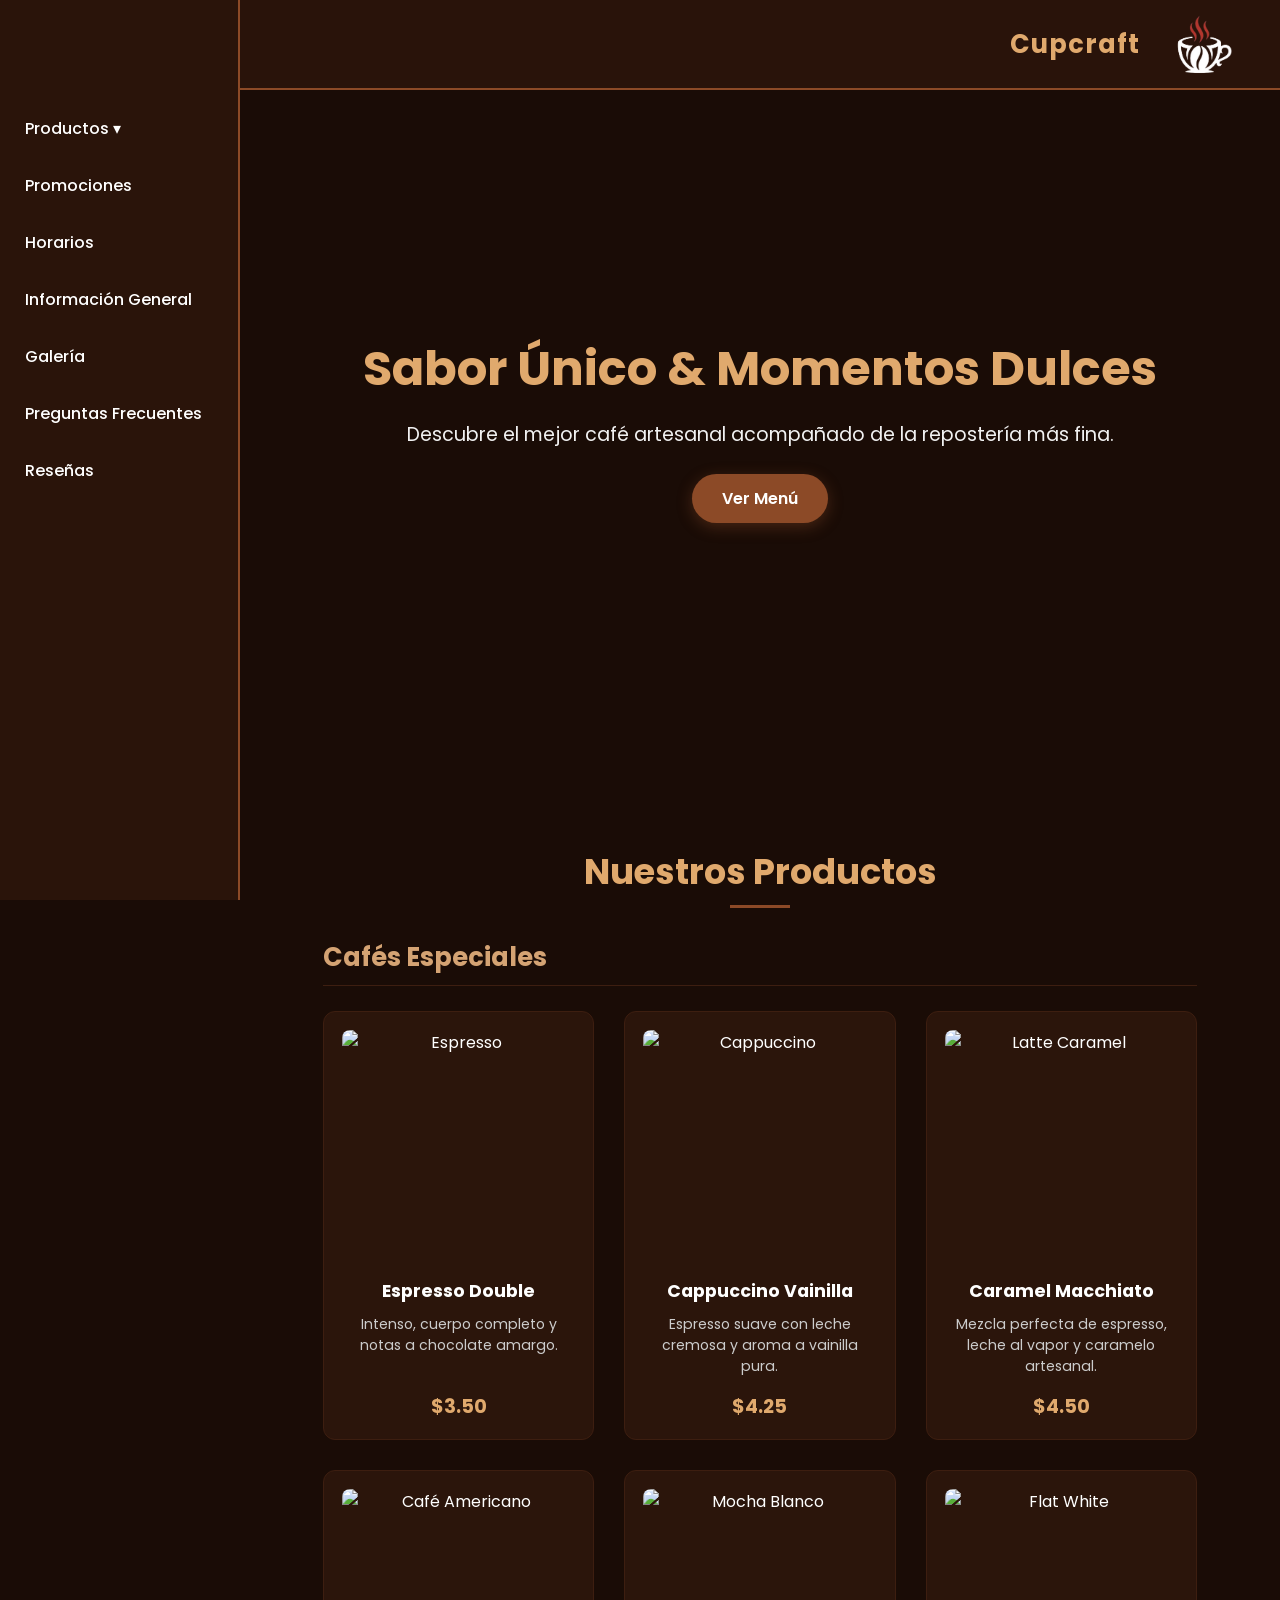
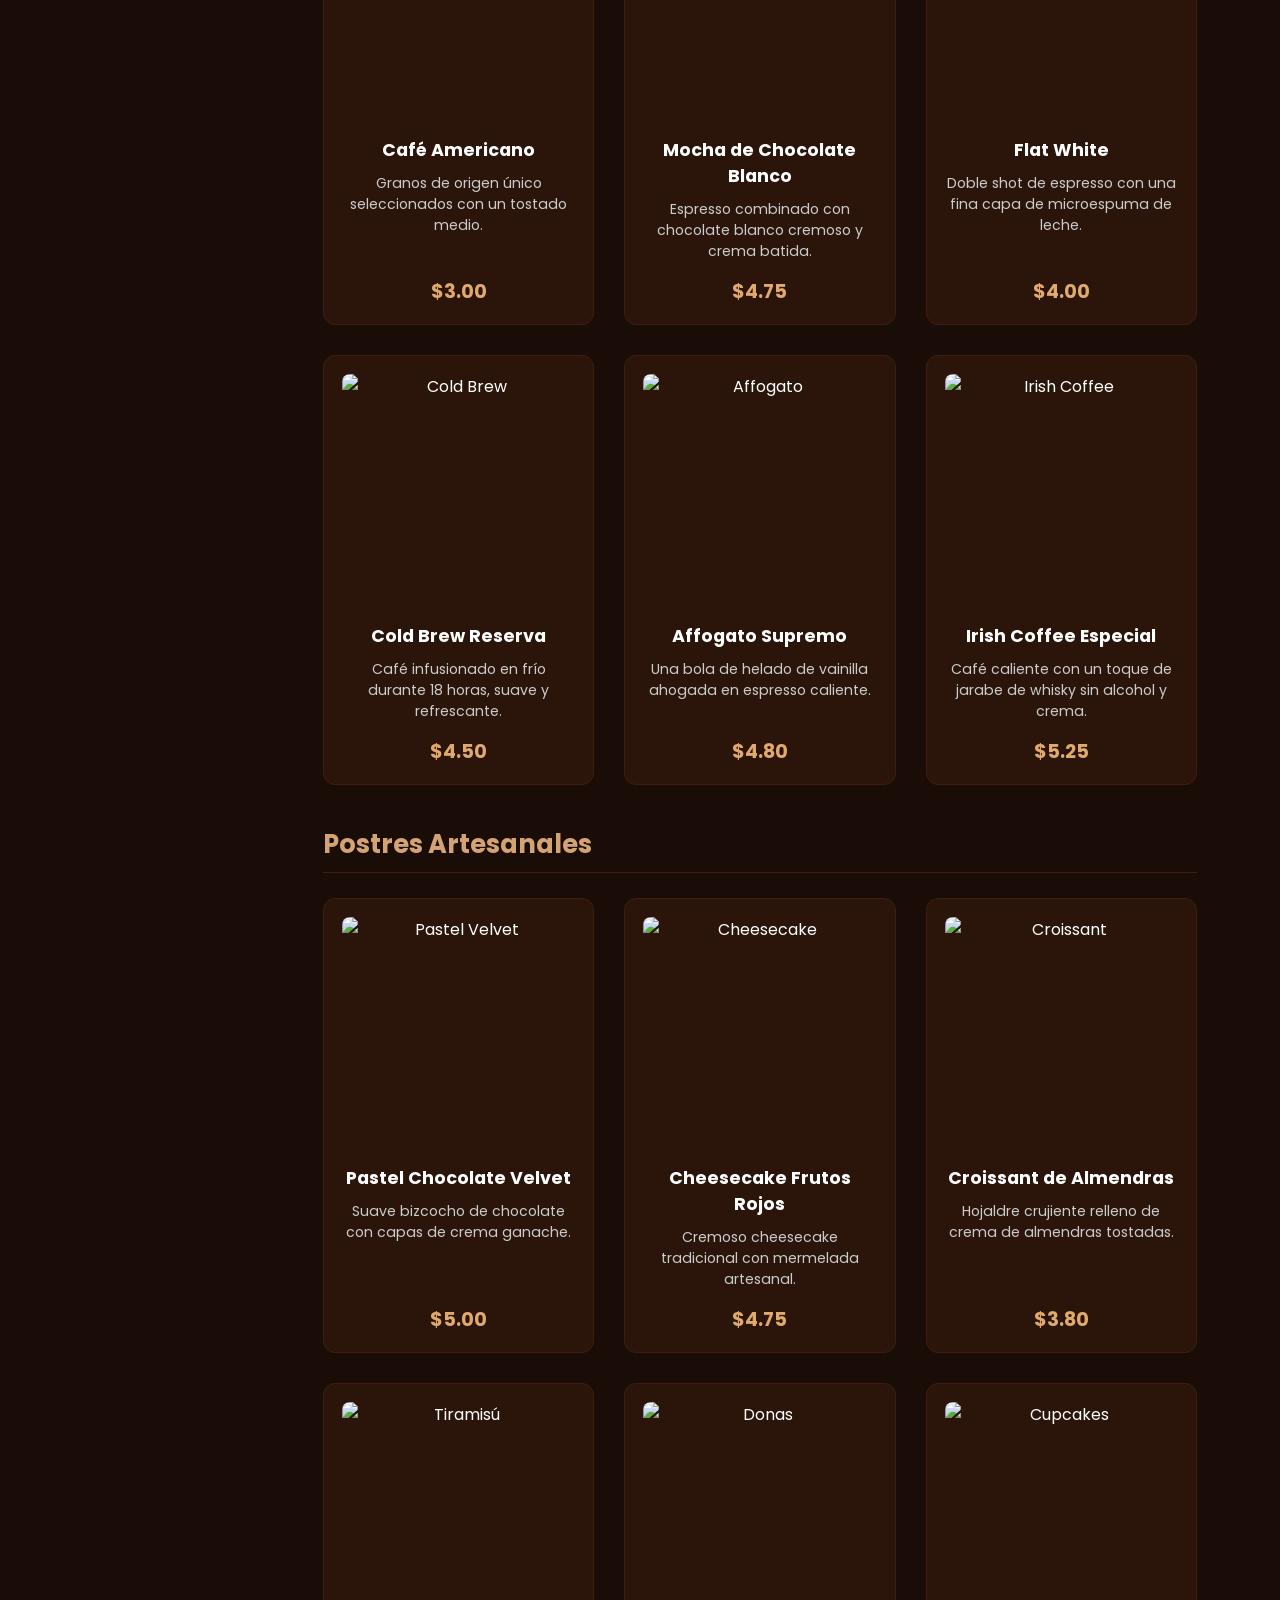
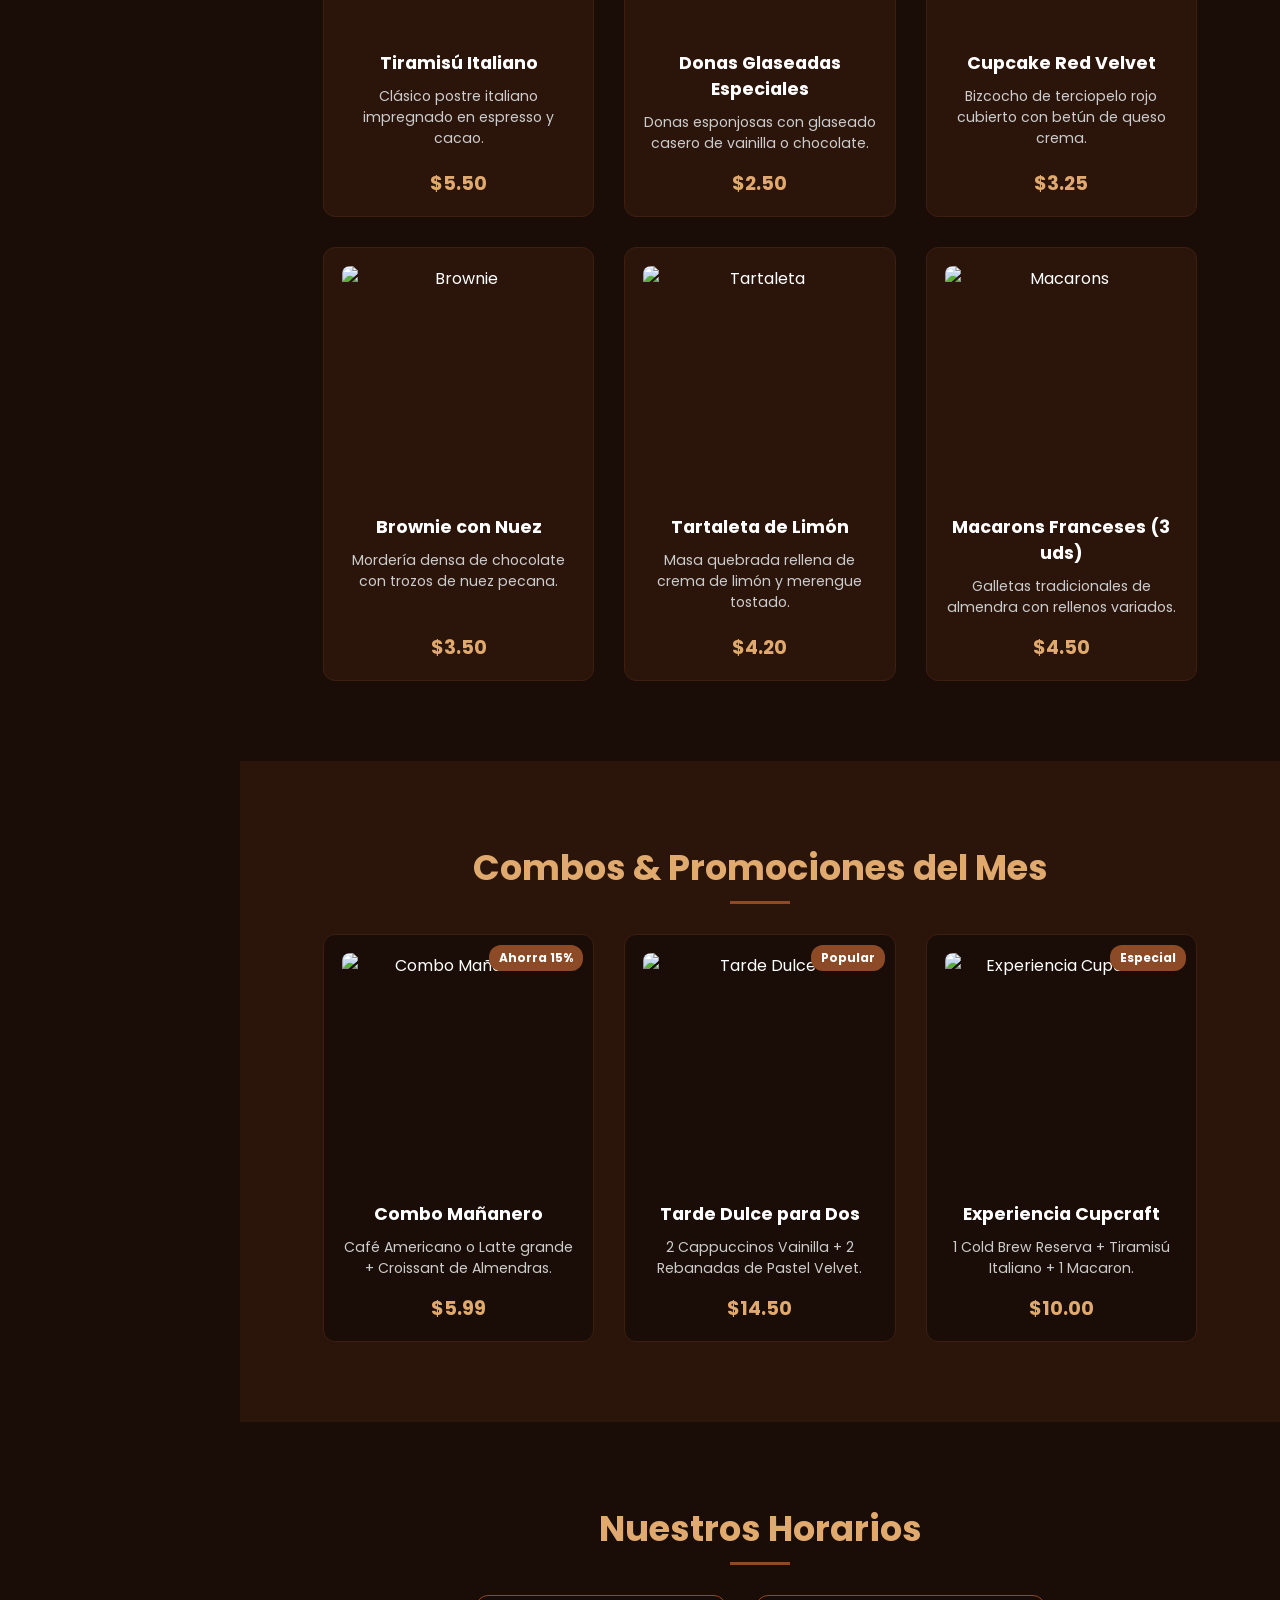
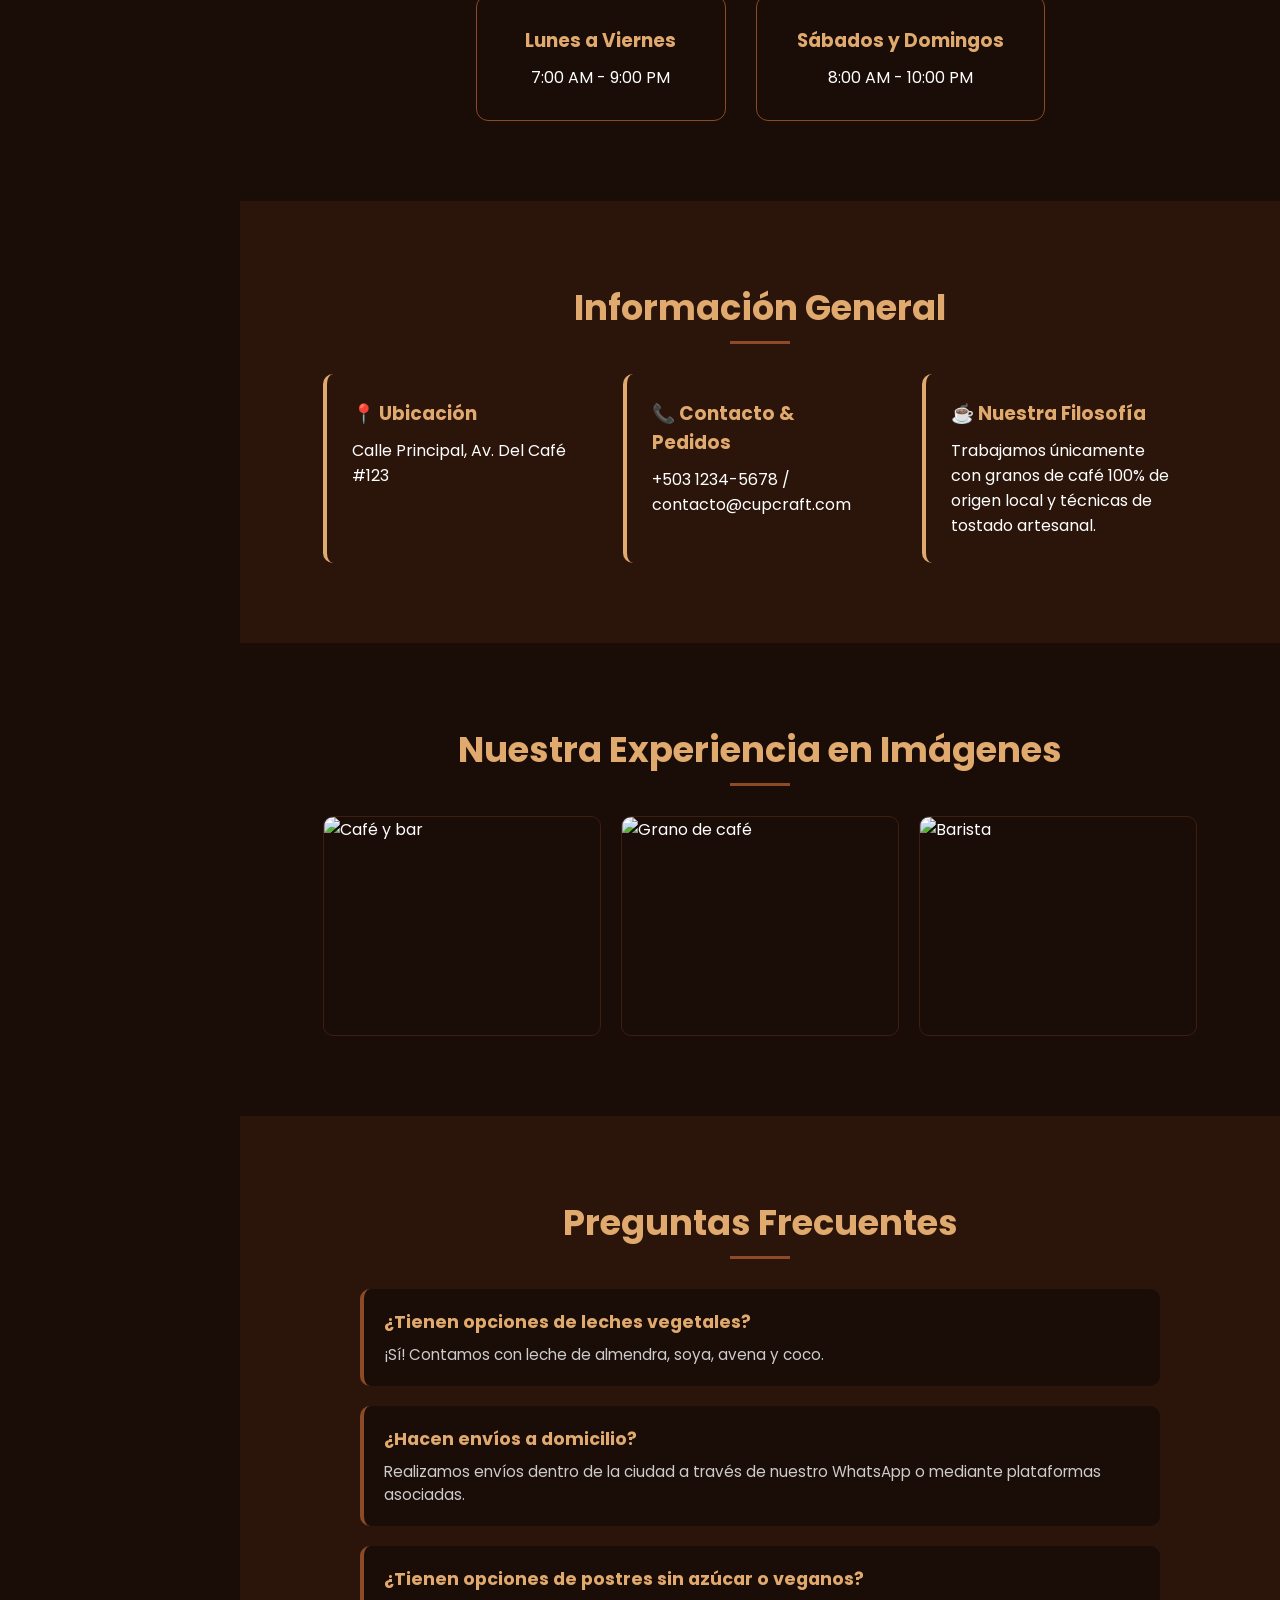
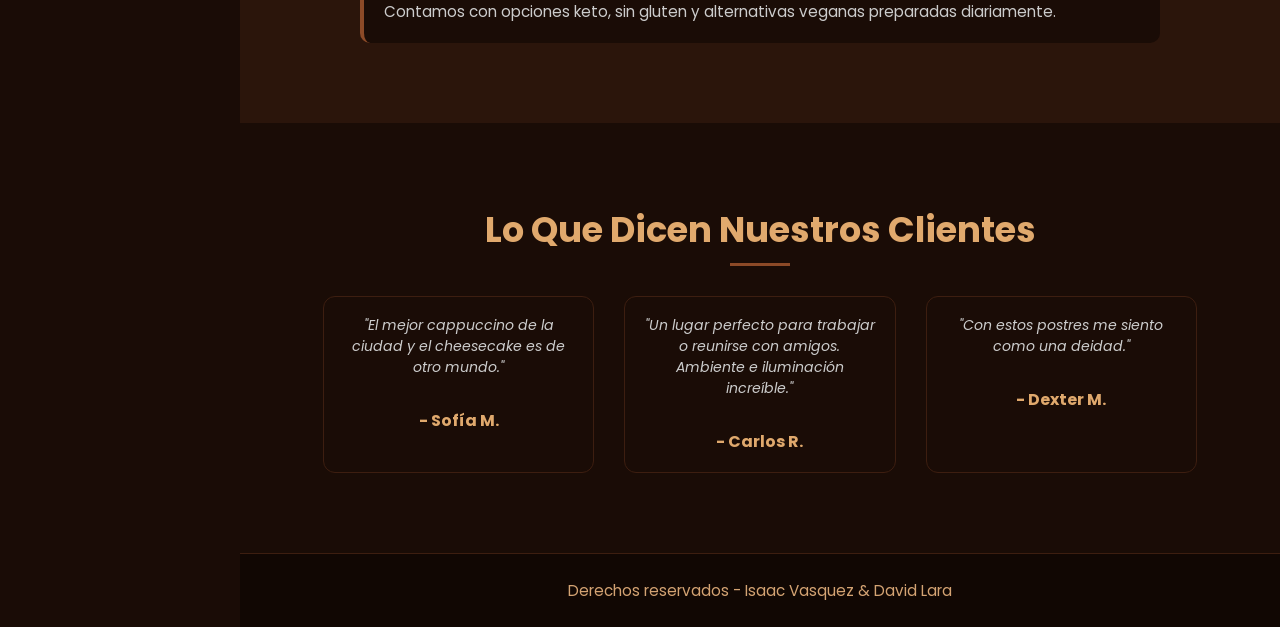
==== index.html @ dbacb24d "el nombre cambia" ====
<!DOCTYPE html>
<html lang="es">
<head>
    <meta charset="UTF-8">
    <meta name="viewport" content="width=device-width, initial-scale=1.0">
    <title>Cupcraft - Café & Postres Premium</title>
    <link href="https://fonts.googleapis.com/css2?family=Poppins:wght@300;400;600;700&display=swap" rel="stylesheet">
    <link rel="stylesheet" href="css/1.css">
</head>
<body>

    <!-- Encabezado Superior -->
    <header class="top-header">
        <!-- Botón Hamburguesa (solo visible en pantallas pequeñas) -->
        <button class="hamburger-btn" id="hamburger-btn" aria-label="Abrir menú">
            <span></span>
            <span></span>
            <span></span>
        </button>

        <div class="logo-container">
            <span class="brand-name">Cupcraft</span>
            <img src="logoo-removebg-preview.png" alt="Cupcraft Logo" class="logo-img">
        </div>
    </header>

    <!-- Overlay oscuro para cerrar menú móvil al tocar fuera -->
    <div class="sidebar-overlay" id="sidebar-overlay"></div>

    <!-- Barra de Navegación Lateral -->
    <aside class="sidebar" id="sidebar">
        <nav>
            <ul class="nav-links">
                <li class="dropdown">
                    <a href="#productos">Productos ▾</a>
                    <ul class="submenu">
                        <li><a href="#cafes">☕ Cafés</a></li>
                        <li><a href="#postres">🍰 Postres</a></li>
                    </ul>
                </li>
                <li><a href="#promos">Promociones</a></li>
                <li><a href="#horarios">Horarios</a></li>
                <li><a href="#informacion">Información General</a></li>
                <li><a href="#galeria">Galería</a></li>
                <li><a href="#faq">Preguntas Frecuentes</a></li>
                <li><a href="#resenas">Reseñas</a></li>
            </ul>
        </nav>
    </aside>

    <main class="main-content">

        <!-- Portada Hero -->
        <section class="hero">
            <div class="hero-content">
                <h1>Sabor Único & Momentos Dulces</h1>
                <p>Descubre el mejor café artesanal acompañado de la repostería más fina.</p>
                <a href="#productos" class="btn">Ver Menú</a>
            </div>
        </section>

        <!-- Sección Productos -->
        <section id="productos" class="section">
            <h2 class="title">Nuestros Productos</h2>
            
            <!-- Cafés (10 Opciones) -->
            <h3 id="cafes" class="subtitle">Cafés Especiales</h3>
            <div class="grid-cards">
                <div class="card">
                    <img src="https://images.unsplash.com/photo-1541167760496-1628856ab772?auto=format&fit=crop&w=500&q=80" alt="Espresso">
                    <h3>Espresso Double</h3>
                    <p>Intenso, cuerpo completo y notas a chocolate amargo.</p>
                    <span class="price">$3.50</span>
                </div>
                <div class="card">
                    <img src="https://images.unsplash.com/photo-1572442388796-11668a67e53d?auto=format&fit=crop&w=500&q=80" alt="Cappuccino">
                    <h3>Cappuccino Vainilla</h3>
                    <p>Espresso suave con leche cremosa y aroma a vainilla pura.</p>
                    <span class="price">$4.25</span>
                </div>
                <div class="card">
                    <img src="https://images.unsplash.com/photo-1517256064527-09c73fc73e38?auto=format&fit=crop&w=500&q=80" alt="Latte Caramel">
                    <h3>Caramel Macchiato</h3>
                    <p>Mezcla perfecta de espresso, leche al vapor y caramelo artesanal.</p>
                    <span class="price">$4.50</span>
                </div>
                <div class="card">
                    <img src="https://images.unsplash.com/photo-1514432324607-a09d9b4aefdd?auto=format&fit=crop&w=500&q=80" alt="Café Americano">
                    <h3>Café Americano</h3>
                    <p>Granos de origen único seleccionados con un tostado medio.</p>
                    <span class="price">$3.00</span>
                </div>
                <div class="card">
                    <img src="https://images.unsplash.com/photo-1534778101976-62847782c213?auto=format&fit=crop&w=500&q=80" alt="Mocha Blanco">
                    <h3>Mocha de Chocolate Blanco</h3>
                    <p>Espresso combinado con chocolate blanco cremoso y crema batida.</p>
                    <span class="price">$4.75</span>
                </div>
                <div class="card">
                    <img src="https://images.unsplash.com/photo-1517701604599-bb29b565090c?auto=format&fit=crop&w=500&q=80" alt="Flat White">
                    <h3>Flat White</h3>
                    <p>Doble shot de espresso con una fina capa de microespuma de leche.</p>
                    <span class="price">$4.00</span>
                </div>
                <div class="card">
                    <img src="https://images.unsplash.com/photo-1517256064527-09c73fc73e38?auto=format&fit=crop&w=500&q=80" alt="Cold Brew">
                    <h3>Cold Brew Reserva</h3>
                    <p>Café infusionado en frío durante 18 horas, suave y refrescante.</p>
                    <span class="price">$4.50</span>
                </div>
                <div class="card">
                    <img src="https://images.unsplash.com/photo-1541167760496-1628856ab772?auto=format&fit=crop&w=500&q=80" alt="Affogato">
                    <h3>Affogato Supremo</h3>
                    <p>Una bola de helado de vainilla ahogada en espresso caliente.</p>
                    <span class="price">$4.80</span>
                </div>
                <div class="card">
                    <img src="https://images.unsplash.com/photo-1572442388796-11668a67e53d?auto=format&fit=crop&w=500&q=80" alt="Irish Coffee">
                    <h3>Irish Coffee Especial</h3>
                    <p>Café caliente con un toque de jarabe de whisky sin alcohol y crema.</p>
                    <span class="price">$5.25</span>
                </div>
                
            </div>

            <!-- Postres (10 Opciones) -->
            <h3 id="postres" class="subtitle">Postres Artesanales</h3>
            <div class="grid-cards">
                <div class="card">
                    <img src="https://images.unsplash.com/photo-1578985545062-69928b1d9587?auto=format&fit=crop&w=500&q=80" alt="Pastel Velvet">
                    <h3>Pastel Chocolate Velvet</h3>
                    <p>Suave bizcocho de chocolate con capas de crema ganache.</p>
                    <span class="price">$5.00</span>
                </div>
                <div class="card">
                    <img src="https://images.unsplash.com/photo-1533134242443-d4fd215305ad?auto=format&fit=crop&w=500&q=80" alt="Cheesecake">
                    <h3>Cheesecake Frutos Rojos</h3>
                    <p>Cremoso cheesecake tradicional con mermelada artesanal.</p>
                    <span class="price">$4.75</span>
                </div>
                <div class="card">
                    <img src="https://images.unsplash.com/photo-1509440159596-0249088772ff?auto=format&fit=crop&w=500&q=80" alt="Croissant">
                    <h3>Croissant de Almendras</h3>
                    <p>Hojaldre crujiente relleno de crema de almendras tostadas.</p>
                    <span class="price">$3.80</span>
                </div>
                <div class="card">
                    <img src="https://images.unsplash.com/photo-1587314168485-3236d6710814?auto=format&fit=crop&w=500&q=80" alt="Tiramisú">
                    <h3>Tiramisú Italiano</h3>
                    <p>Clásico postre italiano impregnado en espresso y cacao.</p>
                    <span class="price">$5.50</span>
                </div>
                <div class="card">
                    <img src="https://images.unsplash.com/photo-1551024709-8f23befc6f87?auto=format&fit=crop&w=500&q=80" alt="Donas">
                    <h3>Donas Glaseadas Especiales</h3>
                    <p>Donas esponjosas con glaseado casero de vainilla o chocolate.</p>
                    <span class="price">$2.50</span>
                </div>
                <div class="card">
                    <img src="https://images.unsplash.com/photo-1563729784474-d77dbb933a9e?auto=format&fit=crop&w=500&q=80" alt="Cupcakes">
                    <h3>Cupcake Red Velvet</h3>
                    <p>Bizcocho de terciopelo rojo cubierto con betún de queso crema.</p>
                    <span class="price">$3.25</span>
                </div>
                <div class="card">
                    <img src="https://images.unsplash.com/photo-1606313564200-e75d5e30476c?auto=format&fit=crop&w=500&q=80" alt="Brownie">
                    <h3>Brownie con Nuez</h3>
                    <p>Mordería densa de chocolate con trozos de nuez pecana.</p>
                    <span class="price">$3.50</span>
                </div>
                <div class="card">
                    <img src="https://images.unsplash.com/photo-1519869325930-281384150729?auto=format&fit=crop&w=500&q=80" alt="Tartaleta">
                    <h3>Tartaleta de Limón</h3>
                    <p>Masa quebrada rellena de crema de limón y merengue tostado.</p>
                    <span class="price">$4.20</span>
                </div>
                <div class="card">
                    <img src="https://images.unsplash.com/photo-1565958011703-44f9829ba187?auto=format&fit=crop&w=500&q=80" alt="Macarons">
                    <h3>Macarons Franceses (3 uds)</h3>
                    <p>Galletas tradicionales de almendra con rellenos variados.</p>
                    <span class="price">$4.50</span>
                </div>
                
            </div>
        </section>

        <!-- Nueva Sección 1: Promociones y Combos -->
        <section id="promos" class="section dark-bg">
            <h2 class="title">Combos & Promociones del Mes</h2>
            <div class="grid-cards">
                <div class="card promo-card">
                    <span class="badge">Ahorra 15%</span>
                    <img src="https://images.unsplash.com/photo-1517256064527-09c73fc73e38?auto=format&fit=crop&w=500&q=80" alt="Combo Mañanero">
                    <h3>Combo Mañanero</h3>
                    <p>Café Americano o Latte grande + Croissant de Almendras.</p>
                    <span class="price">$5.99</span>
                </div>
                <div class="card promo-card">
                    <span class="badge">Popular</span>
                    <img src="https://images.unsplash.com/photo-1578985545062-69928b1d9587?auto=format&fit=crop&w=500&q=80" alt="Tarde Dulce">
                    <h3>Tarde Dulce para Dos</h3>
                    <p>2 Cappuccinos Vainilla + 2 Rebanadas de Pastel Velvet.</p>
                    <span class="price">$14.50</span>
                </div>
                <div class="card promo-card">
                    <span class="badge">Especial</span>
                    <img src="https://images.unsplash.com/photo-1587314168485-3236d6710814?auto=format&fit=crop&w=500&q=80" alt="Experiencia Cupcraft">
                    <h3>Experiencia Cupcraft</h3>
                    <p>1 Cold Brew Reserva + Tiramisú Italiano + 1 Macaron.</p>
                    <span class="price">$10.00</span>
                </div>
            </div>
        </section>

        <!-- Sección Horarios -->
        <section id="horarios" class="section">
            <h2 class="title">Nuestros Horarios</h2>
            <div class="horarios-container">
                <div class="horario-box">
                    <h3>Lunes a Viernes</h3>
                    <p>7:00 AM - 9:00 PM</p>
                </div>
                <div class="horario-box">
                    <h3>Sábados y Domingos</h3>
                    <p>8:00 AM - 10:00 PM</p>
                </div>
            </div>
        </section>

        <!-- Sección Información General -->
        <section id="informacion" class="section dark-bg">
            <h2 class="title">Información General</h2>
            <div class="info-content">
                <div class="info-card">
                    <h3>📍 Ubicación</h3>
                    <p>Calle Principal, Av. Del Café #123</p>
                </div>
                <div class="info-card">
                    <h3>📞 Contacto & Pedidos</h3>
                    <p>+503 1234-5678 / contacto@cupcraft.com</p>
                </div>
                <div class="info-card">
                    <h3>☕ Nuestra Filosofía</h3>
                    <p>Trabajamos únicamente con granos de café 100% de origen local y técnicas de tostado artesanal.</p>
                </div>
            </div>
        </section>

        <!-- Sección Galería -->
        <section id="galeria" class="section">
            <h2 class="title">Nuestra Experiencia en Imágenes</h2>
            <div class="gallery-grid">
                <img src="https://images.unsplash.com/photo-1442512595331-e89e73853f31?auto=format&fit=crop&w=600&q=80" alt="Café y bar">
                <img src="https://images.unsplash.com/photo-1495474472287-4d71bcdd2085?auto=format&fit=crop&w=600&q=80" alt="Grano de café">
                <img src="https://images.unsplash.com/photo-1501339847302-ac426a4a7cbb?auto=format&fit=crop&w=600&q=80" alt="Barista">
              
            </div>
        </section>

        <!-- Nueva Sección 2: Preguntas Frecuentes (FAQ) -->
        <section id="faq" class="section dark-bg">
            <h2 class="title">Preguntas Frecuentes</h2>
            <div class="faq-container">
                <div class="faq-item">
                    <h3>¿Tienen opciones de leches vegetales?</h3>
                    <p>¡Sí! Contamos con leche de almendra, soya, avena y coco.</p>
                </div>
                <div class="faq-item">
                    <h3>¿Hacen envíos a domicilio?</h3>
                    <p>Realizamos envíos dentro de la ciudad a través de nuestro WhatsApp o mediante plataformas asociadas.</p>
                </div>
                <div class="faq-item">
                    <h3>¿Tienen opciones de postres sin azúcar o veganos?</h3>
                    <p>Contamos con opciones keto, sin gluten y alternativas veganas preparadas diariamente.</p>
                </div>
            </div>
        </section>

        <!-- Sección Reseñas -->
        <section id="resenas" class="section">
            <h2 class="title">Lo Que Dicen Nuestros Clientes</h2>
            <div class="grid-cards">
                <div class="card testimonial">
                    <p>"El mejor cappuccino de la ciudad y el cheesecake es de otro mundo."</p>
                    <h4>- Sofía M.</h4>
                </div>
                <div class="card testimonial">
                    <p>"Un lugar perfecto para trabajar o reunirse con amigos. Ambiente e iluminación increíble."</p>
                    <h4>- Carlos R.</h4>
                </div>
                <div class="card testimonial">
                    <p>"Con estos postres me siento como una deidad."</p>
                    <h4>- Dexter M.</h4>
                </div>
            </div>
        </section>

        <!-- Pie de Página -->
        <footer>
            <p>Derechos reservados - Isaac Vasquez & David Lara</p>
        </footer>

    </main>

    <!-- Script simple para abrir y cerrar la barra hamburguesa en móvil/tablet -->
    <script>
        const hamburgerBtn = document.getElementById('hamburger-btn');
        const sidebar = document.getElementById('sidebar');
        const overlay = document.getElementById('sidebar-overlay');
        const navLinks = document.querySelectorAll('.sidebar a');

        function toggleMenu() {
            sidebar.classList.toggle('active');
            overlay.classList.toggle('active');
            hamburgerBtn.classList.toggle('open');
        }

        hamburgerBtn.addEventListener('click', toggleMenu);
        overlay.addEventListener('click', toggleMenu);

        // Cierra el menú al hacer clic en cualquier enlace
        navLinks.forEach(link => {
            link.addEventListener('click', () => {
                if (sidebar.classList.contains('active')) {
                    toggleMenu();
                }
            });
        });
    </script>
</body>
</html>
---- css/1.css ----
* {
    margin: 0;
    padding: 0;
    box-sizing: border-box;
    font-family: 'Poppins', sans-serif;
    scroll-behavior: smooth;
}

body {
    background-color: #1a0c06; 
    color: #ffffff;
    display: flex;
}

.top-header {
    position: fixed;
    top: 0;
    right: 0;
    left: 240px;
    height: 90px;
    background: rgba(43, 21, 11, 0.95);
    backdrop-filter: blur(10px);
    display: flex;
    justify-content: flex-end;
    align-items: center;
    padding: 0 40px;
    z-index: 999;
    border-bottom: 2px solid #8c4a27;
    transition: left 0.3s ease;
}

.logo-container {
    display: flex;
    align-items: center;
    gap: 20px;
}

.brand-name {
    font-size: 1.6rem;
    font-weight: 700;
    color: #e0a96d;
    letter-spacing: 1px;
}

.logo-img {
    width: 80px;
    height: 70px;
    object-fit: contain;
}

/* Botón Hamburguesa (oculto en escritorio) */
.hamburger-btn {
    display: none;
    flex-direction: column;
    justify-content: space-between;
    width: 30px;
    height: 22px;
    background: transparent;
    border: none;
    cursor: pointer;
    z-index: 1002;
}

.hamburger-btn span {
    width: 100%;
    height: 3px;
    background-color: #e0a96d;
    border-radius: 2px;
    transition: all 0.3s ease;
}

.hamburger-btn.open span:nth-child(1) {
    transform: translateY(9.5px) rotate(45deg);
}

.hamburger-btn.open span:nth-child(2) {
    opacity: 0;
}

.hamburger-btn.open span:nth-child(3) {
    transform: translateY(-9.5px) rotate(-45deg);
}

/* Sidebar y Overlay */
.sidebar {
    width: 240px;
    height: 100vh;
    position: fixed;
    top: 0;
    left: 0;
    background: rgba(43, 21, 11, 0.98);
    border-right: 2px solid #8c4a27;
    padding-top: 100px;
    z-index: 1000;
    backdrop-filter: blur(10px);
    transition: transform 0.3s ease;
}

.sidebar-overlay {
    display: none;
    position: fixed;
    top: 0;
    left: 0;
    width: 100vw;
    height: 100vh;
    background: rgba(0, 0, 0, 0.7);
    z-index: 998;
}

.nav-links {
    display: flex;
    flex-direction: column;
    list-style: none;
    gap: 0;
}

.nav-links li {
    position: relative;
    width: 100%;
}

.nav-links a {
    display: block;
    color: #ffffff;
    text-decoration: none;
    font-size: 1rem;
    font-weight: 500;
    padding: 16px 25px;
    transition: all 0.3s ease;
}

.nav-links a:hover {
    color: #e0a96d;
    background-color: #2b150b;
    padding-left: 32px;
}

.dropdown:hover .submenu {
    display: block;
}

.submenu {
    display: none;
    background-color: #1a0c06;
    list-style: none;
    border-left: 3px solid #8c4a27;
}

.submenu a {
    padding: 12px 10px 12px 35px;
    font-size: 0.9rem;
    color: #d4a373;
}

.submenu a:hover {
    color: #ffffff;
    background-color: #2b150b;
}

.main-content {
    margin-left: 240px;
    width: calc(100% - 240px);
    margin-top: 90px;
    transition: margin-left 0.3s ease, width 0.3s ease;
}

.hero {
    height: 75vh;
    background: linear-gradient(rgba(26, 12, 6, 0.7), rgba(26, 12, 6, 0.9)), 
                url('https://images.unsplash.com/photo-1501339847302-ac426a4a7cbb?auto=format&fit=crop&w=1500&q=80') center/cover no-repeat;
    display: flex;
    justify-content: center;
    align-items: center;
    text-align: center;
    padding: 0 20px;
}

.hero-content h1 {
    font-size: 3rem;
    color: #e0a96d;
    margin-bottom: 15px;
}

.hero-content p {
    font-size: 1.2rem;
    margin-bottom: 25px;
    color: #f1f1f1;
}

.btn {
    display: inline-block;
    padding: 12px 30px;
    background-color: #8c4a27;
    color: #fff;
    text-decoration: none;
    font-weight: 600;
    border-radius: 25px;
    transition: all 0.3s ease;
    box-shadow: 0 4px 15px rgba(140, 74, 39, 0.4);
}

.btn:hover {
    background-color: #e0a96d;
    color: #1a0c06;
    transform: translateY(-3px);
}

.section {
    padding: 80px 8%;
}

.dark-bg {
    background-color: #2b150b;
}

.title {
    text-align: center;
    font-size: 2.2rem;
    color: #e0a96d;
    margin-bottom: 40px;
    position: relative;
}

.title::after {
    content: '';
    width: 60px;
    height: 3px;
    background-color: #8c4a27;
    position: absolute;
    bottom: -10px;
    left: 50%;
    transform: translateX(-50%);
}

.subtitle {
    font-size: 1.6rem;
    margin: 40px 0 25px;
    color: #d4a373;
    border-bottom: 1px solid #3d1e10;
    padding-bottom: 8px;
}

.grid-cards {
    display: grid;
    grid-template-columns: repeat(auto-fill, minmax(230px, 1fr));
    gap: 30px;
}

.card {
    background-color: #2b150b;
    border-radius: 12px;
    padding: 18px;
    border: 1px solid #3d1e10;
    transition: transform 0.3s ease, box-shadow 0.3s ease;
    display: flex;
    flex-direction: column;
    align-items: center;
    text-align: center;
    position: relative;
}

.card:hover {
    transform: translateY(-8px);
    box-shadow: 0 10px 20px rgba(0, 0, 0, 0.5);
    border-color: #8c4a27;
}

.card img {
    width: 100%;
    aspect-ratio: 1 / 1;
    object-fit: cover;
    border-radius: 8px;
    margin-bottom: 15px;
}

.card h3 {
    margin-bottom: 10px;
    color: #ffffff;
    font-size: 1.1rem;
}

.card p {
    font-size: 0.88rem;
    color: #ccc;
    margin-bottom: 15px;
}

.price {
    font-size: 1.2rem;
    font-weight: 700;
    color: #e0a96d;
    margin-top: auto;
}

/* Tarjetas de Promociones */
.promo-card {
    background-color: #1a0c06;
}

.badge {
    position: absolute;
    top: 10px;
    right: 10px;
    background-color: #8c4a27;
    color: #fff;
    font-size: 0.75rem;
    font-weight: 700;
    padding: 4px 10px;
    border-radius: 12px;
}

/* Horarios */
.horarios-container {
    display: flex;
    justify-content: center;
    gap: 30px;
    flex-wrap: wrap;
}

.horario-box {
    background: #1a0c06;
    padding: 30px 40px;
    border-radius: 12px;
    border: 1px solid #8c4a27;
    text-align: center;
    min-width: 250px;
}

.horario-box h3 {
    color: #e0a96d;
    margin-bottom: 10px;
}

/* Información General */
.info-content {
    display: grid;
    grid-template-columns: repeat(auto-fit, minmax(250px, 1fr));
    gap: 25px;
}

.info-card {
    background: #2b150b;
    padding: 25px;
    border-radius: 10px;
    border-left: 4px solid #e0a96d;
}

.info-card h3 {
    color: #e0a96d;
    margin-bottom: 10px;
}

/* Galería */
.gallery-grid {
    display: grid;
    grid-template-columns: repeat(auto-fit, minmax(220px, 1fr));
    gap: 20px;
}

.gallery-grid img {
    width: 100%;
    height: 220px;
    object-fit: cover;
    border-radius: 10px;
    border: 1px solid #3d1e10;
    transition: transform 0.3s ease, filter 0.3s ease;
}

.gallery-grid img:hover {
    transform: scale(1.03);
    filter: brightness(1.15);
    border-color: #8c4a27;
}

/* Preguntas Frecuentes (FAQ) */
.faq-container {
    display: flex;
    flex-direction: column;
    gap: 20px;
    max-width: 800px;
    margin: 0 auto;
}

.faq-item {
    background-color: #1a0c06;
    padding: 20px;
    border-radius: 10px;
    border-left: 4px solid #8c4a27;
}

.faq-item h3 {
    color: #e0a96d;
    margin-bottom: 8px;
    font-size: 1.1rem;
}

.faq-item p {
    color: #ccc;
    font-size: 0.95rem;
}

/* Reseñas */
.testimonial {
    font-style: italic;
    background: #1a0c06;
}

.testimonial h4 {
    margin-top: 15px;
    color: #e0a96d;
    font-style: normal;
}

footer {
    background-color: #110703;
    text-align: center;
    padding: 25px 10px;
    border-top: 1px solid #3d1e10;
    font-size: 0.95rem;
    color: #d4a373;
}

/* Adaptación para Tablets y Celulares (Menu Hamburguesa) */
@media (max-width: 1024px) {
    .top-header {
        left: 0;
        justify-content: space-between;
    }

    .hamburger-btn {
        display: flex;
    }

    .sidebar {
        transform: translateX(-100%);
    }

    .sidebar.active {
        transform: translateX(0);
    }

    .sidebar-overlay.active {
        display: block;
    }

    .main-content {
        margin-left: 0;
        width: 100%;
    }
}

@media (max-width: 600px) {
    .hero-content h1 {
        font-size: 2rem;
    }

    .title {
        font-size: 1.8rem;
    }
}
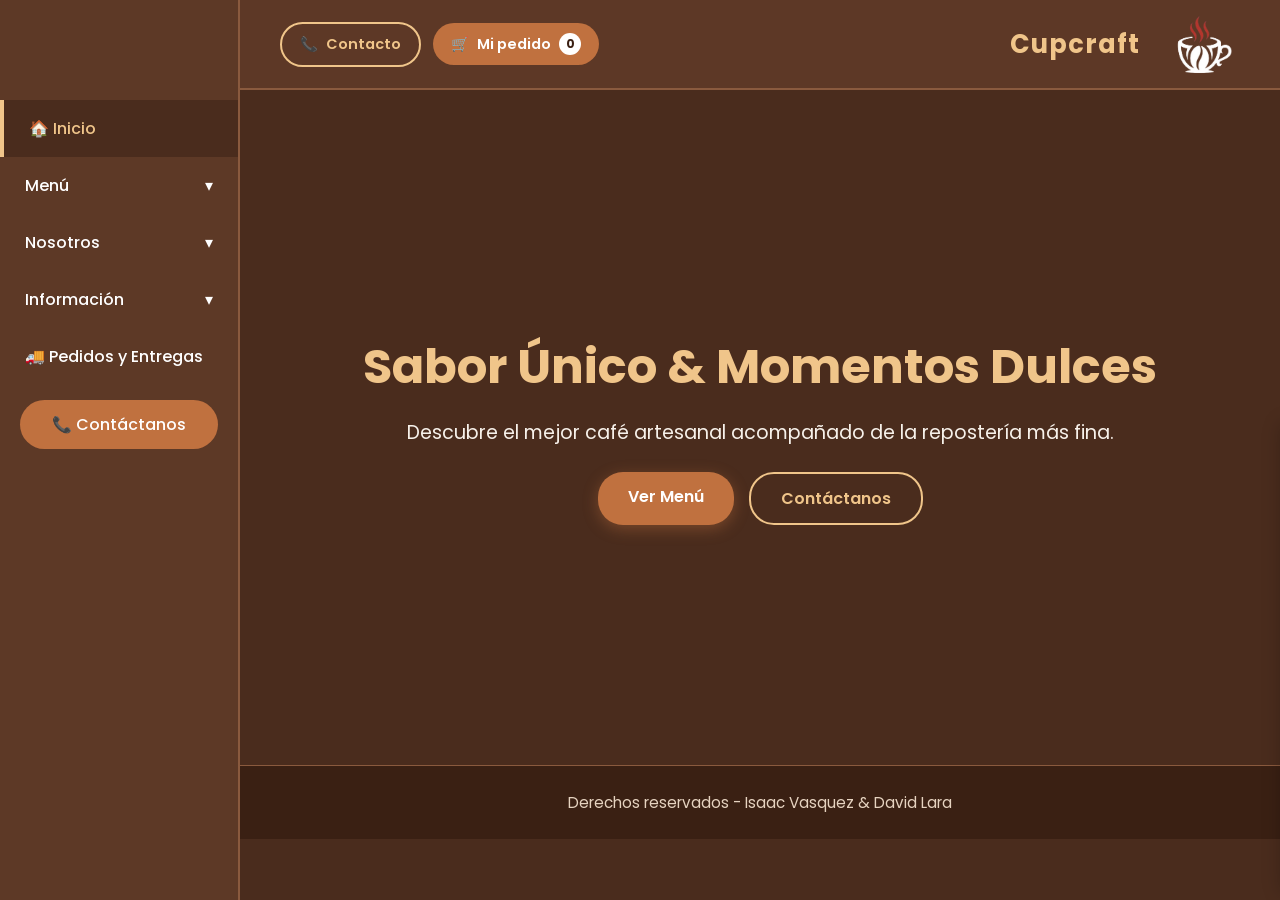
==== commit db947957: "Actualice estilos y paginas" ====
--- a/index.html
+++ b/index.html
@@ -5,292 +5,78 @@
     <meta name="viewport" content="width=device-width, initial-scale=1.0">
     <title>Cupcraft - Café & Postres Premium</title>
     <link href="https://fonts.googleapis.com/css2?family=Poppins:wght@300;400;600;700&display=swap" rel="stylesheet">
-    <link rel="stylesheet" href="css/1.css">
+    <link rel="stylesheet" href="css/1.css?v=4">
 </head>
 <body>
 
     <!-- Encabezado Superior -->
     <header class="top-header">
-        <!-- Botón Hamburguesa (solo visible en pantallas pequeñas) -->
         <button class="hamburger-btn" id="hamburger-btn" aria-label="Abrir menú">
             <span></span>
             <span></span>
             <span></span>
         </button>
 
-        <div class="logo-container">
+        <!-- Acciones rápidas: contacto y carrito siempre visibles -->
+        <div class="header-actions">
+            <a href="contacto.html" class="header-btn outline">📞 <span class="label">Contacto</span></a>
+            <button class="header-btn" id="cart-open" aria-label="Abrir carrito">
+                🛒 <span class="label">Mi pedido</span> <span class="cart-count" id="cart-count">0</span>
+            </button>
+        </div>
+
+        <a href="index.html" class="logo-container" aria-label="Ir al inicio">
             <span class="brand-name">Cupcraft</span>
             <img src="logoo-removebg-preview.png" alt="Cupcraft Logo" class="logo-img">
-        </div>
+        </a>
     </header>
 
-    <!-- Overlay oscuro para cerrar menú móvil al tocar fuera -->
     <div class="sidebar-overlay" id="sidebar-overlay"></div>
 
     <!-- Barra de Navegación Lateral -->
     <aside class="sidebar" id="sidebar">
         <nav>
             <ul class="nav-links">
+                <li><a href="index.html" class="active">🏠 Inicio</a></li>
                 <li class="dropdown">
-                    <a href="#productos">Productos ▾</a>
+                    <a href="#" class="dd-toggle">Menú <span class="arrow">▾</span></a>
                     <ul class="submenu">
-                        <li><a href="#cafes">☕ Cafés</a></li>
-                        <li><a href="#postres">🍰 Postres</a></li>
+                        <li><a href="productos.html#cafes">☕ Cafés</a></li>
+                        <li><a href="productos.html#postres">🍰 Postres</a></li>
+                        <li><a href="promos.html">Promociones</a></li>
                     </ul>
                 </li>
-                <li><a href="#promos">Promociones</a></li>
-                <li><a href="#horarios">Horarios</a></li>
-                <li><a href="#informacion">Información General</a></li>
-                <li><a href="#galeria">Galería</a></li>
-                <li><a href="#faq">Preguntas Frecuentes</a></li>
-                <li><a href="#resenas">Reseñas</a></li>
+                <li class="dropdown">
+                    <a href="#" class="dd-toggle">Nosotros <span class="arrow">▾</span></a>
+                    <ul class="submenu">
+                        <li><a href="local.html">Nuestro Local</a></li>
+                        <li><a href="galeria.html">Galería</a></li>
+                        <li><a href="resenas.html">Reseñas</a></li>
+                    </ul>
+                </li>
+                <li class="dropdown">
+                    <a href="#" class="dd-toggle">Información <span class="arrow">▾</span></a>
+                    <ul class="submenu">
+                        <li><a href="horarios.html">Horarios</a></li>
+                        <li><a href="informacion.html">Información General</a></li>
+                        <li><a href="faq.html">Preguntas Frecuentes</a></li>
+                    </ul>
+                </li>
+                <li><a href="pedidos.html">🚚 Pedidos y Entregas</a></li>
+                <li><a href="contacto.html" class="nav-contact">📞 Contáctanos</a></li>
             </ul>
         </nav>
     </aside>
 
     <main class="main-content">
 
-        <!-- Portada Hero -->
         <section class="hero">
             <div class="hero-content">
                 <h1>Sabor Único & Momentos Dulces</h1>
                 <p>Descubre el mejor café artesanal acompañado de la repostería más fina.</p>
-                <a href="#productos" class="btn">Ver Menú</a>
-            </div>
-        </section>
-
-        <!-- Sección Productos -->
-        <section id="productos" class="section">
-            <h2 class="title">Nuestros Productos</h2>
-            
-            <!-- Cafés (10 Opciones) -->
-            <h3 id="cafes" class="subtitle">Cafés Especiales</h3>
-            <div class="grid-cards">
-                <div class="card">
-                    <img src="https://images.unsplash.com/photo-1541167760496-1628856ab772?auto=format&fit=crop&w=500&q=80" alt="Espresso">
-                    <h3>Espresso Double</h3>
-                    <p>Intenso, cuerpo completo y notas a chocolate amargo.</p>
-                    <span class="price">$3.50</span>
-                </div>
-                <div class="card">
-                    <img src="https://images.unsplash.com/photo-1572442388796-11668a67e53d?auto=format&fit=crop&w=500&q=80" alt="Cappuccino">
-                    <h3>Cappuccino Vainilla</h3>
-                    <p>Espresso suave con leche cremosa y aroma a vainilla pura.</p>
-                    <span class="price">$4.25</span>
-                </div>
-                <div class="card">
-                    <img src="https://images.unsplash.com/photo-1517256064527-09c73fc73e38?auto=format&fit=crop&w=500&q=80" alt="Latte Caramel">
-                    <h3>Caramel Macchiato</h3>
-                    <p>Mezcla perfecta de espresso, leche al vapor y caramelo artesanal.</p>
-                    <span class="price">$4.50</span>
-                </div>
-                <div class="card">
-                    <img src="https://images.unsplash.com/photo-1514432324607-a09d9b4aefdd?auto=format&fit=crop&w=500&q=80" alt="Café Americano">
-                    <h3>Café Americano</h3>
-                    <p>Granos de origen único seleccionados con un tostado medio.</p>
-                    <span class="price">$3.00</span>
-                </div>
-                <div class="card">
-                    <img src="https://images.unsplash.com/photo-1534778101976-62847782c213?auto=format&fit=crop&w=500&q=80" alt="Mocha Blanco">
-                    <h3>Mocha de Chocolate Blanco</h3>
-                    <p>Espresso combinado con chocolate blanco cremoso y crema batida.</p>
-                    <span class="price">$4.75</span>
-                </div>
-                <div class="card">
-                    <img src="https://images.unsplash.com/photo-1517701604599-bb29b565090c?auto=format&fit=crop&w=500&q=80" alt="Flat White">
-                    <h3>Flat White</h3>
-                    <p>Doble shot de espresso con una fina capa de microespuma de leche.</p>
-                    <span class="price">$4.00</span>
-                </div>
-                <div class="card">
-                    <img src="https://images.unsplash.com/photo-1517256064527-09c73fc73e38?auto=format&fit=crop&w=500&q=80" alt="Cold Brew">
-                    <h3>Cold Brew Reserva</h3>
-                    <p>Café infusionado en frío durante 18 horas, suave y refrescante.</p>
-                    <span class="price">$4.50</span>
-                </div>
-                <div class="card">
-                    <img src="https://images.unsplash.com/photo-1541167760496-1628856ab772?auto=format&fit=crop&w=500&q=80" alt="Affogato">
-                    <h3>Affogato Supremo</h3>
-                    <p>Una bola de helado de vainilla ahogada en espresso caliente.</p>
-                    <span class="price">$4.80</span>
-                </div>
-                <div class="card">
-                    <img src="https://images.unsplash.com/photo-1572442388796-11668a67e53d?auto=format&fit=crop&w=500&q=80" alt="Irish Coffee">
-                    <h3>Irish Coffee Especial</h3>
-                    <p>Café caliente con un toque de jarabe de whisky sin alcohol y crema.</p>
-                    <span class="price">$5.25</span>
-                </div>
-                
-            </div>
-
-            <!-- Postres (10 Opciones) -->
-            <h3 id="postres" class="subtitle">Postres Artesanales</h3>
-            <div class="grid-cards">
-                <div class="card">
-                    <img src="https://images.unsplash.com/photo-1578985545062-69928b1d9587?auto=format&fit=crop&w=500&q=80" alt="Pastel Velvet">
-                    <h3>Pastel Chocolate Velvet</h3>
-                    <p>Suave bizcocho de chocolate con capas de crema ganache.</p>
-                    <span class="price">$5.00</span>
-                </div>
-                <div class="card">
-                    <img src="https://images.unsplash.com/photo-1533134242443-d4fd215305ad?auto=format&fit=crop&w=500&q=80" alt="Cheesecake">
-                    <h3>Cheesecake Frutos Rojos</h3>
-                    <p>Cremoso cheesecake tradicional con mermelada artesanal.</p>
-                    <span class="price">$4.75</span>
-                </div>
-                <div class="card">
-                    <img src="https://images.unsplash.com/photo-1509440159596-0249088772ff?auto=format&fit=crop&w=500&q=80" alt="Croissant">
-                    <h3>Croissant de Almendras</h3>
-                    <p>Hojaldre crujiente relleno de crema de almendras tostadas.</p>
-                    <span class="price">$3.80</span>
-                </div>
-                <div class="card">
-                    <img src="https://images.unsplash.com/photo-1587314168485-3236d6710814?auto=format&fit=crop&w=500&q=80" alt="Tiramisú">
-                    <h3>Tiramisú Italiano</h3>
-                    <p>Clásico postre italiano impregnado en espresso y cacao.</p>
-                    <span class="price">$5.50</span>
-                </div>
-                <div class="card">
-                    <img src="https://images.unsplash.com/photo-1551024709-8f23befc6f87?auto=format&fit=crop&w=500&q=80" alt="Donas">
-                    <h3>Donas Glaseadas Especiales</h3>
-                    <p>Donas esponjosas con glaseado casero de vainilla o chocolate.</p>
-                    <span class="price">$2.50</span>
-                </div>
-                <div class="card">
-                    <img src="https://images.unsplash.com/photo-1563729784474-d77dbb933a9e?auto=format&fit=crop&w=500&q=80" alt="Cupcakes">
-                    <h3>Cupcake Red Velvet</h3>
-                    <p>Bizcocho de terciopelo rojo cubierto con betún de queso crema.</p>
-                    <span class="price">$3.25</span>
-                </div>
-                <div class="card">
-                    <img src="https://images.unsplash.com/photo-1606313564200-e75d5e30476c?auto=format&fit=crop&w=500&q=80" alt="Brownie">
-                    <h3>Brownie con Nuez</h3>
-                    <p>Mordería densa de chocolate con trozos de nuez pecana.</p>
-                    <span class="price">$3.50</span>
-                </div>
-                <div class="card">
-                    <img src="https://images.unsplash.com/photo-1519869325930-281384150729?auto=format&fit=crop&w=500&q=80" alt="Tartaleta">
-                    <h3>Tartaleta de Limón</h3>
-                    <p>Masa quebrada rellena de crema de limón y merengue tostado.</p>
-                    <span class="price">$4.20</span>
-                </div>
-                <div class="card">
-                    <img src="https://images.unsplash.com/photo-1565958011703-44f9829ba187?auto=format&fit=crop&w=500&q=80" alt="Macarons">
-                    <h3>Macarons Franceses (3 uds)</h3>
-                    <p>Galletas tradicionales de almendra con rellenos variados.</p>
-                    <span class="price">$4.50</span>
-                </div>
-                
-            </div>
-        </section>
-
-        <!-- Nueva Sección 1: Promociones y Combos -->
-        <section id="promos" class="section dark-bg">
-            <h2 class="title">Combos & Promociones del Mes</h2>
-            <div class="grid-cards">
-                <div class="card promo-card">
-                    <span class="badge">Ahorra 15%</span>
-                    <img src="https://images.unsplash.com/photo-1517256064527-09c73fc73e38?auto=format&fit=crop&w=500&q=80" alt="Combo Mañanero">
-                    <h3>Combo Mañanero</h3>
-                    <p>Café Americano o Latte grande + Croissant de Almendras.</p>
-                    <span class="price">$5.99</span>
-                </div>
-                <div class="card promo-card">
-                    <span class="badge">Popular</span>
-                    <img src="https://images.unsplash.com/photo-1578985545062-69928b1d9587?auto=format&fit=crop&w=500&q=80" alt="Tarde Dulce">
-                    <h3>Tarde Dulce para Dos</h3>
-                    <p>2 Cappuccinos Vainilla + 2 Rebanadas de Pastel Velvet.</p>
-                    <span class="price">$14.50</span>
-                </div>
-                <div class="card promo-card">
-                    <span class="badge">Especial</span>
-                    <img src="https://images.unsplash.com/photo-1587314168485-3236d6710814?auto=format&fit=crop&w=500&q=80" alt="Experiencia Cupcraft">
-                    <h3>Experiencia Cupcraft</h3>
-                    <p>1 Cold Brew Reserva + Tiramisú Italiano + 1 Macaron.</p>
-                    <span class="price">$10.00</span>
-                </div>
-            </div>
-        </section>
-
-        <!-- Sección Horarios -->
-        <section id="horarios" class="section">
-            <h2 class="title">Nuestros Horarios</h2>
-            <div class="horarios-container">
-                <div class="horario-box">
-                    <h3>Lunes a Viernes</h3>
-                    <p>7:00 AM - 9:00 PM</p>
-                </div>
-                <div class="horario-box">
-                    <h3>Sábados y Domingos</h3>
-                    <p>8:00 AM - 10:00 PM</p>
-                </div>
-            </div>
-        </section>
-
-        <!-- Sección Información General -->
-        <section id="informacion" class="section dark-bg">
-            <h2 class="title">Información General</h2>
-            <div class="info-content">
-                <div class="info-card">
-                    <h3>📍 Ubicación</h3>
-                    <p>Calle Principal, Av. Del Café #123</p>
-                </div>
-                <div class="info-card">
-                    <h3>📞 Contacto & Pedidos</h3>
-                    <p>+503 1234-5678 / contacto@cupcraft.com</p>
-                </div>
-                <div class="info-card">
-                    <h3>☕ Nuestra Filosofía</h3>
-                    <p>Trabajamos únicamente con granos de café 100% de origen local y técnicas de tostado artesanal.</p>
-                </div>
-            </div>
-        </section>
-
-        <!-- Sección Galería -->
-        <section id="galeria" class="section">
-            <h2 class="title">Nuestra Experiencia en Imágenes</h2>
-            <div class="gallery-grid">
-                <img src="https://images.unsplash.com/photo-1442512595331-e89e73853f31?auto=format&fit=crop&w=600&q=80" alt="Café y bar">
-                <img src="https://images.unsplash.com/photo-1495474472287-4d71bcdd2085?auto=format&fit=crop&w=600&q=80" alt="Grano de café">
-                <img src="https://images.unsplash.com/photo-1501339847302-ac426a4a7cbb?auto=format&fit=crop&w=600&q=80" alt="Barista">
-              
-            </div>
-        </section>
-
-        <!-- Nueva Sección 2: Preguntas Frecuentes (FAQ) -->
-        <section id="faq" class="section dark-bg">
-            <h2 class="title">Preguntas Frecuentes</h2>
-            <div class="faq-container">
-                <div class="faq-item">
-                    <h3>¿Tienen opciones de leches vegetales?</h3>
-                    <p>¡Sí! Contamos con leche de almendra, soya, avena y coco.</p>
-                </div>
-                <div class="faq-item">
-                    <h3>¿Hacen envíos a domicilio?</h3>
-                    <p>Realizamos envíos dentro de la ciudad a través de nuestro WhatsApp o mediante plataformas asociadas.</p>
-                </div>
-                <div class="faq-item">
-                    <h3>¿Tienen opciones de postres sin azúcar o veganos?</h3>
-                    <p>Contamos con opciones keto, sin gluten y alternativas veganas preparadas diariamente.</p>
-                </div>
-            </div>
-        </section>
-
-        <!-- Sección Reseñas -->
-        <section id="resenas" class="section">
-            <h2 class="title">Lo Que Dicen Nuestros Clientes</h2>
-            <div class="grid-cards">
-                <div class="card testimonial">
-                    <p>"El mejor cappuccino de la ciudad y el cheesecake es de otro mundo."</p>
-                    <h4>- Sofía M.</h4>
-                </div>
-                <div class="card testimonial">
-                    <p>"Un lugar perfecto para trabajar o reunirse con amigos. Ambiente e iluminación increíble."</p>
-                    <h4>- Carlos R.</h4>
-                </div>
-                <div class="card testimonial">
-                    <p>"Con estos postres me siento como una deidad."</p>
-                    <h4>- Dexter M.</h4>
+                <div class="hero-buttons">
+                    <a href="productos.html" class="btn">Ver Menú</a>
+                    <a href="contacto.html" class="btn outline">Contáctanos</a>
                 </div>
             </div>
         </section>
@@ -302,30 +88,33 @@
 
     </main>
 
-    <!-- Script simple para abrir y cerrar la barra hamburguesa en móvil/tablet -->
-    <script>
-        const hamburgerBtn = document.getElementById('hamburger-btn');
-        const sidebar = document.getElementById('sidebar');
-        const overlay = document.getElementById('sidebar-overlay');
-        const navLinks = document.querySelectorAll('.sidebar a');
+    <!-- Carrito -->
+    <div class="cart-overlay" id="cart-overlay"></div>
+    <aside class="cart-panel" id="cart-panel" aria-label="Carrito de pedido">
+        <div class="cart-head">
+            <h3>🛒 Mi pedido</h3>
+            <button class="cart-close" id="cart-close" aria-label="Cerrar">×</button>
+        </div>
+        <div class="cart-items" id="cart-items"></div>
+        <div class="cart-foot">
+            <div class="checkout-form" id="checkout-form">
+                <input type="text" id="co-nombre" placeholder="Nombre y apellido *" autocomplete="name">
+                <input type="tel" id="co-telefono" placeholder="Teléfono *" autocomplete="tel">
+                <input type="email" id="co-correo" placeholder="Correo (opcional)" autocomplete="email">
+                <input type="text" id="co-direccion" placeholder="Dirección de entrega *" autocomplete="street-address">
+                <select id="co-pago" aria-label="Método de pago"><option>Efectivo</option><option>Tarjeta</option><option>Transferencia</option></select>
+                <input type="text" id="co-notas" placeholder="Notas del pedido (opcional)" maxlength="120">
+            </div>
+            <div class="cart-total"><span>Total</span><span id="cart-total">$0.00</span></div>
+            <button class="btn" id="checkout-btn">Confirmar pedido</button>
+            <a href="pedidos.html" class="cart-link">Ver zonas, costos de envío y pago</a>
+            <button class="clear" id="clear-btn">Vaciar pedido</button>
+        </div>
+    </aside>
 
-        function toggleMenu() {
-            sidebar.classList.toggle('active');
-            overlay.classList.toggle('active');
-            hamburgerBtn.classList.toggle('open');
-        }
+    <div class="toast" id="toast"></div>
 
-        hamburgerBtn.addEventListener('click', toggleMenu);
-        overlay.addEventListener('click', toggleMenu);
-
-        // Cierra el menú al hacer clic en cualquier enlace
-        navLinks.forEach(link => {
-            link.addEventListener('click', () => {
-                if (sidebar.classList.contains('active')) {
-                    toggleMenu();
-                }
-            });
-        });
-    </script>
+    <script src="js/config.js?v=4"></script>
+    <script src="js/main.js?v=4"></script>
 </body>
-</html>+</html>
--- a/css/1.css
+++ b/css/1.css
@@ -1,3 +1,15 @@
+:root {
+    --bg: #4a2c1d;          /* fondo general (café más claro) */
+    --bg-alt: #5e3a27;      /* secciones alternas */
+    --card: #6d4630;        /* tarjetas */
+    --card-dark: #573624;   /* tarjetas oscuras / promos */
+    --border: #8a5a3e;
+    --accent: #c0713f;      /* botones */
+    --gold: #f0c58a;        /* títulos y precios */
+    --text: #ffffff;
+    --muted: #e6d3c0;
+}
+
 * {
     margin: 0;
     padding: 0;
@@ -7,8 +19,8 @@
 }
 
 body {
-    background-color: #1a0c06; 
-    color: #ffffff;
+    background-color: var(--bg);
+    color: var(--text);
     display: flex;
 }
 
@@ -18,15 +30,68 @@
     right: 0;
     left: 240px;
     height: 90px;
-    background: rgba(43, 21, 11, 0.95);
+    background: rgba(94, 58, 39, 0.96);
     backdrop-filter: blur(10px);
     display: flex;
     justify-content: flex-end;
     align-items: center;
+    gap: 20px;
     padding: 0 40px;
     z-index: 999;
-    border-bottom: 2px solid #8c4a27;
+    border-bottom: 2px solid var(--border);
     transition: left 0.3s ease;
+}
+
+.header-actions {
+    display: flex;
+    align-items: center;
+    gap: 12px;
+    margin-right: auto;
+}
+
+.header-btn {
+    display: inline-flex;
+    align-items: center;
+    gap: 8px;
+    background: var(--accent);
+    color: #fff;
+    border: none;
+    border-radius: 25px;
+    padding: 10px 18px;
+    font-size: 0.9rem;
+    font-weight: 600;
+    text-decoration: none;
+    cursor: pointer;
+    transition: all 0.3s ease;
+}
+
+.header-btn:hover {
+    background: var(--gold);
+    color: #3a1f12;
+}
+
+.header-btn.outline {
+    background: transparent;
+    border: 2px solid var(--gold);
+    color: var(--gold);
+}
+
+.header-btn.outline:hover {
+    background: var(--gold);
+    color: #3a1f12;
+}
+
+.cart-count {
+    background: #fff;
+    color: #3a1f12;
+    border-radius: 50%;
+    min-width: 22px;
+    height: 22px;
+    display: inline-flex;
+    justify-content: center;
+    align-items: center;
+    font-size: 0.75rem;
+    font-weight: 700;
 }
 
 .logo-container {
@@ -38,7 +103,7 @@
 .brand-name {
     font-size: 1.6rem;
     font-weight: 700;
-    color: #e0a96d;
+    color: var(--gold);
     letter-spacing: 1px;
 }
 
@@ -48,7 +113,7 @@
     object-fit: contain;
 }
 
-/* Botón Hamburguesa (oculto en escritorio) */
+/* Botón Hamburguesa */
 .hamburger-btn {
     display: none;
     flex-direction: column;
@@ -64,22 +129,14 @@
 .hamburger-btn span {
     width: 100%;
     height: 3px;
-    background-color: #e0a96d;
+    background-color: var(--gold);
     border-radius: 2px;
     transition: all 0.3s ease;
 }
 
-.hamburger-btn.open span:nth-child(1) {
-    transform: translateY(9.5px) rotate(45deg);
-}
-
-.hamburger-btn.open span:nth-child(2) {
-    opacity: 0;
-}
-
-.hamburger-btn.open span:nth-child(3) {
-    transform: translateY(-9.5px) rotate(-45deg);
-}
+.hamburger-btn.open span:nth-child(1) { transform: translateY(9.5px) rotate(45deg); }
+.hamburger-btn.open span:nth-child(2) { opacity: 0; }
+.hamburger-btn.open span:nth-child(3) { transform: translateY(-9.5px) rotate(-45deg); }
 
 /* Sidebar y Overlay */
 .sidebar {
@@ -88,9 +145,11 @@
     position: fixed;
     top: 0;
     left: 0;
-    background: rgba(43, 21, 11, 0.98);
-    border-right: 2px solid #8c4a27;
+    background: rgba(94, 58, 39, 0.98);
+    border-right: 2px solid var(--border);
     padding-top: 100px;
+    padding-bottom: 30px;
+    overflow-y: auto;
     z-index: 1000;
     backdrop-filter: blur(10px);
     transition: transform 0.3s ease;
@@ -103,7 +162,7 @@
     left: 0;
     width: 100vw;
     height: 100vh;
-    background: rgba(0, 0, 0, 0.7);
+    background: rgba(0, 0, 0, 0.6);
     z-index: 998;
 }
 
@@ -111,17 +170,13 @@
     display: flex;
     flex-direction: column;
     list-style: none;
-    gap: 0;
-}
-
-.nav-links li {
-    position: relative;
-    width: 100%;
-}
+}
+
+.nav-links li { position: relative; width: 100%; }
 
 .nav-links a {
     display: block;
-    color: #ffffff;
+    color: #fff;
     text-decoration: none;
     font-size: 1rem;
     font-weight: 500;
@@ -130,32 +185,41 @@
 }
 
 .nav-links a:hover {
-    color: #e0a96d;
-    background-color: #2b150b;
+    color: var(--gold);
+    background-color: var(--bg);
     padding-left: 32px;
 }
 
-.dropdown:hover .submenu {
-    display: block;
-}
+.nav-links a.nav-contact {
+    margin: 15px 20px 0;
+    background: var(--accent);
+    border-radius: 25px;
+    text-align: center;
+    padding: 12px;
+}
+
+.nav-links a.nav-contact:hover { padding-left: 12px; background: var(--gold); color: #3a1f12; }
+
+.dd-toggle { display: flex !important; justify-content: space-between; align-items: center; }
+.dd-toggle .arrow { transition: transform 0.3s ease; }
+.dropdown.open > .dd-toggle .arrow { transform: rotate(180deg); }
+.dropdown.open > .submenu { display: block; }
+.submenu a.active { color: var(--gold); font-weight: 600; }
 
 .submenu {
     display: none;
-    background-color: #1a0c06;
+    background-color: var(--bg);
     list-style: none;
-    border-left: 3px solid #8c4a27;
+    border-left: 3px solid var(--border);
 }
 
 .submenu a {
     padding: 12px 10px 12px 35px;
     font-size: 0.9rem;
-    color: #d4a373;
-}
-
-.submenu a:hover {
-    color: #ffffff;
-    background-color: #2b150b;
-}
+    color: var(--muted);
+}
+
+.submenu a:hover { color: #fff; background-color: var(--card-dark); }
 
 .main-content {
     margin-left: 240px;
@@ -166,7 +230,7 @@
 
 .hero {
     height: 75vh;
-    background: linear-gradient(rgba(26, 12, 6, 0.7), rgba(26, 12, 6, 0.9)), 
+    background: linear-gradient(rgba(74, 44, 29, 0.55), rgba(74, 44, 29, 0.8)),
                 url('https://images.unsplash.com/photo-1501339847302-ac426a4a7cbb?auto=format&fit=crop&w=1500&q=80') center/cover no-repeat;
     display: flex;
     justify-content: center;
@@ -175,48 +239,37 @@
     padding: 0 20px;
 }
 
-.hero-content h1 {
-    font-size: 3rem;
-    color: #e0a96d;
-    margin-bottom: 15px;
-}
-
-.hero-content p {
-    font-size: 1.2rem;
-    margin-bottom: 25px;
-    color: #f1f1f1;
-}
+.hero-content h1 { font-size: 3rem; color: var(--gold); margin-bottom: 15px; }
+.hero-content p { font-size: 1.2rem; margin-bottom: 25px; color: #f7f1ea; }
+.hero-buttons { display: flex; gap: 15px; justify-content: center; flex-wrap: wrap; }
 
 .btn {
     display: inline-block;
     padding: 12px 30px;
-    background-color: #8c4a27;
+    background-color: var(--accent);
     color: #fff;
     text-decoration: none;
     font-weight: 600;
+    border: none;
     border-radius: 25px;
+    cursor: pointer;
+    font-size: 1rem;
     transition: all 0.3s ease;
-    box-shadow: 0 4px 15px rgba(140, 74, 39, 0.4);
-}
-
-.btn:hover {
-    background-color: #e0a96d;
-    color: #1a0c06;
-    transform: translateY(-3px);
-}
-
-.section {
-    padding: 80px 8%;
-}
-
-.dark-bg {
-    background-color: #2b150b;
-}
+    box-shadow: 0 4px 15px rgba(192, 113, 63, 0.4);
+}
+
+.btn:hover { background-color: var(--gold); color: #3a1f12; transform: translateY(-3px); }
+
+.btn.outline { background: transparent; border: 2px solid var(--gold); color: var(--gold); box-shadow: none; }
+.btn.outline:hover { background: var(--gold); color: #3a1f12; }
+
+.section { padding: 80px 8%; }
+.dark-bg { background-color: var(--bg-alt); }
 
 .title {
     text-align: center;
     font-size: 2.2rem;
-    color: #e0a96d;
+    color: var(--gold);
     margin-bottom: 40px;
     position: relative;
 }
@@ -225,7 +278,7 @@
     content: '';
     width: 60px;
     height: 3px;
-    background-color: #8c4a27;
+    background-color: var(--accent);
     position: absolute;
     bottom: -10px;
     left: 50%;
@@ -235,8 +288,8 @@
 .subtitle {
     font-size: 1.6rem;
     margin: 40px 0 25px;
-    color: #d4a373;
-    border-bottom: 1px solid #3d1e10;
+    color: var(--gold);
+    border-bottom: 1px solid var(--border);
     padding-bottom: 8px;
 }
 
@@ -247,10 +300,10 @@
 }
 
 .card {
-    background-color: #2b150b;
+    background-color: var(--card);
     border-radius: 12px;
     padding: 18px;
-    border: 1px solid #3d1e10;
+    border: 1px solid var(--border);
     transition: transform 0.3s ease, box-shadow 0.3s ease;
     display: flex;
     flex-direction: column;
@@ -261,8 +314,8 @@
 
 .card:hover {
     transform: translateY(-8px);
-    box-shadow: 0 10px 20px rgba(0, 0, 0, 0.5);
-    border-color: #8c4a27;
+    box-shadow: 0 10px 20px rgba(0, 0, 0, 0.35);
+    border-color: var(--gold);
 }
 
 .card img {
@@ -273,35 +326,61 @@
     margin-bottom: 15px;
 }
 
-.card h3 {
-    margin-bottom: 10px;
-    color: #ffffff;
-    font-size: 1.1rem;
-}
-
-.card p {
-    font-size: 0.88rem;
-    color: #ccc;
-    margin-bottom: 15px;
-}
-
-.price {
-    font-size: 1.2rem;
-    font-weight: 700;
-    color: #e0a96d;
-    margin-top: auto;
-}
-
-/* Tarjetas de Promociones */
-.promo-card {
-    background-color: #1a0c06;
-}
+.card h3 { margin-bottom: 10px; color: #fff; font-size: 1.1rem; }
+.card p { font-size: 0.88rem; color: var(--muted); margin-bottom: 10px; }
+
+.ingredients {
+    font-size: 0.78rem;
+    color: var(--gold);
+    margin-bottom: 12px;
+}
+
+.ingredients strong { color: #fff; }
+
+.price { font-size: 1.2rem; font-weight: 700; color: var(--gold); margin-top: auto; }
+
+/* Personalización y botón agregar */
+.options {
+    width: 100%;
+    margin: 8px 0 12px;
+    text-align: left;
+}
+
+.options label { font-size: 0.78rem; color: var(--muted); display: block; margin-bottom: 4px; }
+
+.options select {
+    width: 100%;
+    padding: 8px 10px;
+    border-radius: 8px;
+    border: 1px solid var(--border);
+    background: var(--bg);
+    color: #fff;
+    font-size: 0.85rem;
+}
+
+.add-btn {
+    margin-top: 12px;
+    width: 100%;
+    padding: 10px;
+    background: var(--accent);
+    color: #fff;
+    border: none;
+    border-radius: 20px;
+    font-weight: 600;
+    cursor: pointer;
+    transition: all 0.3s ease;
+}
+
+.add-btn:hover { background: var(--gold); color: #3a1f12; }
+
+/* Promociones */
+.promo-card { background-color: var(--card-dark); }
 
 .badge {
     position: absolute;
     top: 10px;
     right: 10px;
-    background-color: #8c4a27;
+    background-color: var(--accent);
     color: #fff;
     font-size: 0.75rem;
     font-weight: 700;
@@ -309,27 +388,92 @@
     border-radius: 12px;
 }
 
+/* Carrusel del establecimiento */
+.carousel {
+    position: relative;
+    max-width: 900px;
+    margin: 0 auto;
+    border-radius: 14px;
+    overflow: hidden;
+    border: 2px solid var(--border);
+}
+
+.carousel-track { display: flex; transition: transform 0.6s ease; }
+
+.carousel-slide { min-width: 100%; position: relative; }
+
+.carousel-slide img {
+    width: 100%;
+    height: 420px;
+    object-fit: cover;
+    display: block;
+}
+
+.carousel-slide span {
+    position: absolute;
+    bottom: 0;
+    left: 0;
+    right: 0;
+    padding: 15px 20px;
+    background: linear-gradient(transparent, rgba(40, 20, 10, 0.85));
+    color: #fff;
+    font-weight: 500;
+}
+
+.carousel-btn {
+    position: absolute;
+    top: 50%;
+    transform: translateY(-50%);
+    background: rgba(74, 44, 29, 0.8);
+    color: var(--gold);
+    border: none;
+    width: 42px;
+    height: 42px;
+    border-radius: 50%;
+    font-size: 1.2rem;
+    cursor: pointer;
+    z-index: 2;
+}
+
+.carousel-btn:hover { background: var(--accent); color: #fff; }
+.carousel-btn.prev { left: 12px; }
+.carousel-btn.next { right: 12px; }
+
+.carousel-dots {
+    position: absolute;
+    bottom: 50px;
+    left: 0;
+    right: 0;
+    display: flex;
+    justify-content: center;
+    gap: 8px;
+    z-index: 2;
+}
+
+.carousel-dots button {
+    width: 10px;
+    height: 10px;
+    border-radius: 50%;
+    border: none;
+    background: rgba(255, 255, 255, 0.5);
+    cursor: pointer;
+}
+
+.carousel-dots button.active { background: var(--gold); }
+
 /* Horarios */
-.horarios-container {
-    display: flex;
-    justify-content: center;
-    gap: 30px;
-    flex-wrap: wrap;
-}
+.horarios-container { display: flex; justify-content: center; gap: 30px; flex-wrap: wrap; }
 
 .horario-box {
-    background: #1a0c06;
+    background: var(--card-dark);
     padding: 30px 40px;
     border-radius: 12px;
-    border: 1px solid #8c4a27;
+    border: 1px solid var(--border);
     text-align: center;
     min-width: 250px;
 }
 
-.horario-box h3 {
-    color: #e0a96d;
-    margin-bottom: 10px;
-}
+.horario-box h3 { color: var(--gold); margin-bottom: 10px; }
 
 /* Información General */
 .info-content {
@@ -339,16 +483,48 @@
 }
 
 .info-card {
-    background: #2b150b;
+    background: var(--card);
     padding: 25px;
     border-radius: 10px;
-    border-left: 4px solid #e0a96d;
-}
-
-.info-card h3 {
-    color: #e0a96d;
-    margin-bottom: 10px;
-}
+    border-left: 4px solid var(--gold);
+}
+
+.info-card h3 { color: var(--gold); margin-bottom: 10px; }
+
+/* Contacto */
+.contact-wrap {
+    display: grid;
+    grid-template-columns: repeat(auto-fit, minmax(280px, 1fr));
+    gap: 30px;
+    max-width: 1000px;
+    margin: 0 auto;
+}
+
+.contact-info, .contact-form {
+    background: var(--card);
+    border: 1px solid var(--border);
+    border-radius: 12px;
+    padding: 28px;
+}
+
+.contact-info h3, .contact-form h3 { color: var(--gold); margin-bottom: 15px; }
+.contact-info p { margin-bottom: 12px; color: var(--muted); }
+.contact-info a { color: #fff; font-weight: 600; text-decoration: none; }
+.contact-info a:hover { color: var(--gold); }
+
+.contact-form input, .contact-form textarea {
+    width: 100%;
+    padding: 10px 12px;
+    margin-bottom: 12px;
+    border-radius: 8px;
+    border: 1px solid var(--border);
+    background: var(--bg);
+    color: #fff;
+    font-size: 0.9rem;
+}
+
+.contact-form textarea { min-height: 100px; resize: vertical; }
+.form-msg { margin-top: 10px; color: var(--gold); font-size: 0.9rem; }
 
 /* Galería */
 .gallery-grid {
@@ -357,104 +533,328 @@
     gap: 20px;
 }
 
+.gallery-item { position: relative; }
+
 .gallery-grid img {
     width: 100%;
     height: 220px;
     object-fit: cover;
     border-radius: 10px;
-    border: 1px solid #3d1e10;
+    border: 1px solid var(--border);
     transition: transform 0.3s ease, filter 0.3s ease;
 }
 
-.gallery-grid img:hover {
-    transform: scale(1.03);
-    filter: brightness(1.15);
-    border-color: #8c4a27;
-}
-
-/* Preguntas Frecuentes (FAQ) */
-.faq-container {
-    display: flex;
-    flex-direction: column;
-    gap: 20px;
-    max-width: 800px;
-    margin: 0 auto;
-}
+.gallery-grid img:hover { transform: scale(1.03); filter: brightness(1.1); border-color: var(--gold); }
+
+.gallery-item .tag {
+    position: absolute;
+    left: 8px;
+    bottom: 8px;
+    background: rgba(74, 44, 29, 0.85);
+    color: var(--gold);
+    font-size: 0.72rem;
+    padding: 3px 10px;
+    border-radius: 10px;
+}
+
+.upload-box {
+    max-width: 520px;
+    margin: 0 auto 35px;
+    text-align: center;
+    background: var(--card-dark);
+    border: 2px dashed var(--border);
+    border-radius: 12px;
+    padding: 22px;
+}
+
+.upload-box p { color: var(--muted); margin-bottom: 12px; font-size: 0.9rem; }
+.upload-box input[type="file"] { display: none; }
+
+/* FAQ */
+.faq-container { display: flex; flex-direction: column; gap: 20px; max-width: 800px; margin: 0 auto; }
 
 .faq-item {
-    background-color: #1a0c06;
+    background-color: var(--card-dark);
     padding: 20px;
     border-radius: 10px;
-    border-left: 4px solid #8c4a27;
-}
-
-.faq-item h3 {
-    color: #e0a96d;
-    margin-bottom: 8px;
-    font-size: 1.1rem;
-}
-
-.faq-item p {
-    color: #ccc;
-    font-size: 0.95rem;
-}
+    border-left: 4px solid var(--accent);
+}
+
+.faq-item h3 { color: var(--gold); margin-bottom: 8px; font-size: 1.1rem; }
+.faq-item p { color: var(--muted); font-size: 0.95rem; }
 
 /* Reseñas */
-.testimonial {
-    font-style: italic;
-    background: #1a0c06;
-}
-
-.testimonial h4 {
-    margin-top: 15px;
-    color: #e0a96d;
-    font-style: normal;
-}
+.testimonial { font-style: italic; background: var(--card-dark); }
+.testimonial h4 { margin-top: 15px; color: var(--gold); font-style: normal; }
 
 footer {
-    background-color: #110703;
+    background-color: #3a2013;
     text-align: center;
     padding: 25px 10px;
-    border-top: 1px solid #3d1e10;
+    border-top: 1px solid var(--border);
     font-size: 0.95rem;
-    color: #d4a373;
-}
-
-/* Adaptación para Tablets y Celulares (Menu Hamburguesa) */
+    color: var(--muted);
+}
+
+/* Carrito lateral */
+.cart-overlay {
+    display: none;
+    position: fixed;
+    inset: 0;
+    background: rgba(0, 0, 0, 0.6);
+    z-index: 1100;
+}
+
+.cart-overlay.active { display: block; }
+
+.cart-panel {
+    position: fixed;
+    top: 0;
+    right: 0;
+    width: 380px;
+    max-width: 100%;
+    height: 100vh;
+    background: var(--bg-alt);
+    border-left: 2px solid var(--border);
+    z-index: 1200;
+    transform: translateX(100%);
+    transition: transform 0.3s ease;
+    display: flex;
+    flex-direction: column;
+}
+
+.cart-panel.active { transform: translateX(0); }
+
+.cart-head {
+    display: flex;
+    justify-content: space-between;
+    align-items: center;
+    padding: 20px;
+    border-bottom: 1px solid var(--border);
+}
+
+.cart-head h3 { color: var(--gold); }
+
+.cart-close {
+    background: none;
+    border: none;
+    color: #fff;
+    font-size: 1.6rem;
+    cursor: pointer;
+}
+
+.cart-items { flex: 1; overflow-y: auto; padding: 15px 20px; }
+.cart-empty { color: var(--muted); text-align: center; margin-top: 40px; }
+
+.cart-item {
+    background: var(--card);
+    border-radius: 10px;
+    padding: 12px;
+    margin-bottom: 12px;
+}
+
+.cart-item .row { display: flex; justify-content: space-between; align-items: center; gap: 8px; }
+.cart-item .name { font-weight: 600; font-size: 0.92rem; }
+.cart-item .note { font-size: 0.75rem; color: var(--gold); margin-top: 2px; }
+
+.qty { display: flex; align-items: center; gap: 8px; margin-top: 8px; }
+
+.qty button {
+    width: 26px;
+    height: 26px;
+    border-radius: 50%;
+    border: none;
+    background: var(--accent);
+    color: #fff;
+    cursor: pointer;
+    font-weight: 700;
+}
+
+.remove-btn { background: none; border: none; color: var(--muted); cursor: pointer; font-size: 0.8rem; text-decoration: underline; }
+
+.cart-foot { padding: 20px; border-top: 1px solid var(--border); }
+
+.cart-total {
+    display: flex;
+    justify-content: space-between;
+    font-size: 1.2rem;
+    font-weight: 700;
+    color: var(--gold);
+    margin-bottom: 14px;
+}
+
+.cart-foot .btn { width: 100%; text-align: center; }
+.cart-foot .clear { margin-top: 8px; background: transparent; color: var(--muted); border: none; width: 100%; cursor: pointer; font-size: 0.85rem; }
+
+/* Aviso al agregar */
+.toast {
+    position: fixed;
+    bottom: 25px;
+    left: 50%;
+    transform: translateX(-50%) translateY(100px);
+    background: var(--accent);
+    color: #fff;
+    padding: 12px 24px;
+    border-radius: 25px;
+    z-index: 1300;
+    opacity: 0;
+    transition: all 0.3s ease;
+    font-weight: 600;
+}
+
+.toast.show { transform: translateX(-50%) translateY(0); opacity: 1; }
+
+/* Tablets y celulares */
 @media (max-width: 1024px) {
-    .top-header {
-        left: 0;
-        justify-content: space-between;
-    }
-
-    .hamburger-btn {
-        display: flex;
-    }
-
-    .sidebar {
-        transform: translateX(-100%);
-    }
-
-    .sidebar.active {
-        transform: translateX(0);
-    }
-
-    .sidebar-overlay.active {
-        display: block;
-    }
-
-    .main-content {
-        margin-left: 0;
-        width: 100%;
-    }
+    .top-header { left: 0; justify-content: space-between; padding: 0 20px; }
+    .hamburger-btn { display: flex; }
+    .sidebar { transform: translateX(-100%); }
+    .sidebar.active { transform: translateX(0); }
+    .sidebar-overlay.active { display: block; }
+    .main-content { margin-left: 0; width: 100%; }
+    .header-actions { margin-right: 0; }
 }
 
 @media (max-width: 600px) {
-    .hero-content h1 {
-        font-size: 2rem;
-    }
-
-    .title {
-        font-size: 1.8rem;
-    }
-}+    .hero-content h1 { font-size: 2rem; }
+    .title { font-size: 1.8rem; }
+    .brand-name { display: none; }
+    .header-btn .label { display: none; }
+    .carousel-slide img { height: 260px; }
+}
+
+/* Páginas separadas */
+.page-section { min-height: calc(100vh - 90px - 80px); }
+.nav-links a.active { color: var(--gold); background-color: var(--bg); border-left: 4px solid var(--gold); }
+.logo-container { text-decoration: none; }
+
+/* Mapa en Información General */
+.info-card.info-map {
+    grid-column: 1 / -1;
+    display: grid;
+    grid-template-columns: 1fr 1.6fr;
+    gap: 30px;
+    align-items: center;
+}
+
+.map-text p { margin-bottom: 12px; }
+.map-sub { color: var(--muted); font-size: 0.9rem; }
+
+.map-frame {
+    width: 100%;
+    height: 320px;
+    border: 2px solid var(--border);
+    border-radius: 10px;
+}
+
+@media (max-width: 800px) {
+    .info-card.info-map { grid-template-columns: 1fr; }
+    .map-frame { height: 260px; }
+}
+
+/* Pedidos y entregas */
+.plain-list { list-style: none; margin-top: 8px; }
+ol.plain-list { list-style: decimal; padding-left: 20px; }
+.plain-list li { color: var(--muted); font-size: 0.92rem; margin-bottom: 8px; line-height: 1.5; }
+.plain-list strong { color: #fff; }
+.table-wrap { overflow-x: auto; border: 1px solid var(--border); border-radius: 10px; }
+.rates { width: 100%; border-collapse: collapse; min-width: 420px; }
+.rates th { background: var(--card); color: var(--gold); text-align: left; padding: 14px 18px; }
+.rates td { padding: 14px 18px; border-top: 1px solid var(--border); color: var(--muted); }
+.rates tbody tr:nth-child(even) { background: rgba(255, 255, 255, 0.04); }
+.cart-link { display: block; text-align: center; color: var(--gold); font-size: 0.85rem; margin-top: 10px; }
+
+body.menu-open { overflow: hidden; }
+
+/* Refuerzo móvil */
+@media (hover: none) {
+    .card:hover, .gallery-grid img:hover, .btn:hover { transform: none; }
+}
+
+@media (max-width: 1024px) {
+    .nav-links a { padding: 18px 25px; font-size: 1.05rem; }
+    .submenu a { padding: 16px 10px 16px 40px; }
+    .header-btn, .add-btn, .btn, .carousel-btn, .qty button { min-height: 44px; }
+    .qty button { min-width: 44px; }
+    .hamburger-btn { width: 44px; height: 44px; padding: 11px 7px; }
+    .hamburger-btn.open span:nth-child(1) { transform: translateY(9.5px) rotate(45deg); }
+}
+
+@media (max-width: 600px) {
+    .section { padding: 50px 5%; }
+    .top-header { height: 76px; padding: 0 12px; gap: 8px; }
+    .main-content { margin-top: 76px; }
+    .logo-img { width: 56px; height: 52px; }
+    .header-btn { padding: 10px 14px; }
+    .hero { height: auto; min-height: 70vh; padding: 60px 5%; }
+    .hero-content p { font-size: 1rem; }
+    .hero-buttons .btn { width: 100%; text-align: center; }
+    .grid-cards { grid-template-columns: 1fr; gap: 22px; }
+    .horario-box { min-width: 100%; padding: 24px; }
+    .info-content { grid-template-columns: 1fr; }
+    .contact-info, .contact-form { padding: 20px; }
+    .contact-form input, .contact-form textarea, .options select { font-size: 16px; min-height: 44px; }
+    .cart-panel { width: 100%; }
+    .carousel-slide img { height: 240px; }
+    .map-frame { height: 240px; }
+    .subtitle { font-size: 1.3rem; }
+}
+
+@media (max-width: 360px) {
+    .header-btn .cart-count { min-width: 20px; height: 20px; }
+    .hero-content h1 { font-size: 1.7rem; }
+}
+
+/* Formulario de confirmación de pedido */
+.cart-foot { max-height: 70vh; overflow-y: auto; }
+.checkout-form { display: grid; gap: 8px; margin-bottom: 14px; }
+.checkout-form input, .checkout-form select {
+    width: 100%;
+    padding: 10px 12px;
+    border-radius: 8px;
+    border: 1px solid var(--border);
+    background: var(--bg);
+    color: #fff;
+    font-size: 0.9rem;
+}
+.checkout-form input::placeholder { color: var(--muted); opacity: 0.8; }
+.add-btn:disabled, .btn:disabled { opacity: 0.6; cursor: wait; }
+@media (max-width: 600px) { .checkout-form input, .checkout-form select { font-size: 16px; min-height: 44px; } }
+
+/* Carrito: más espacio para la lista y formulario más compacto */
+.cart-items {
+    min-height: 32vh;
+    padding: 18px 20px;
+    scrollbar-width: thin;
+    scrollbar-color: var(--accent) transparent;
+}
+
+.cart-foot {
+    max-height: 52vh;
+    background: var(--bg);
+    border-top: 2px solid var(--border);
+    box-shadow: 0 -8px 18px rgba(0, 0, 0, 0.25);
+    padding: 16px 20px 18px;
+    scrollbar-width: thin;
+    scrollbar-color: var(--accent) transparent;
+}
+
+.checkout-form {
+    grid-template-columns: 1fr 1fr;
+    gap: 8px;
+    margin-bottom: 12px;
+}
+
+.checkout-form::before {
+    content: "Datos de entrega";
+    grid-column: 1 / -1;
+    color: var(--gold);
+    font-size: 0.85rem;
+    font-weight: 600;
+}
+
+#co-direccion, #co-notas { grid-column: 1 / -1; }
+
+.checkout-form input, .checkout-form select { background: var(--bg-alt); }
+
+.cart-total { margin-bottom: 10px; }
